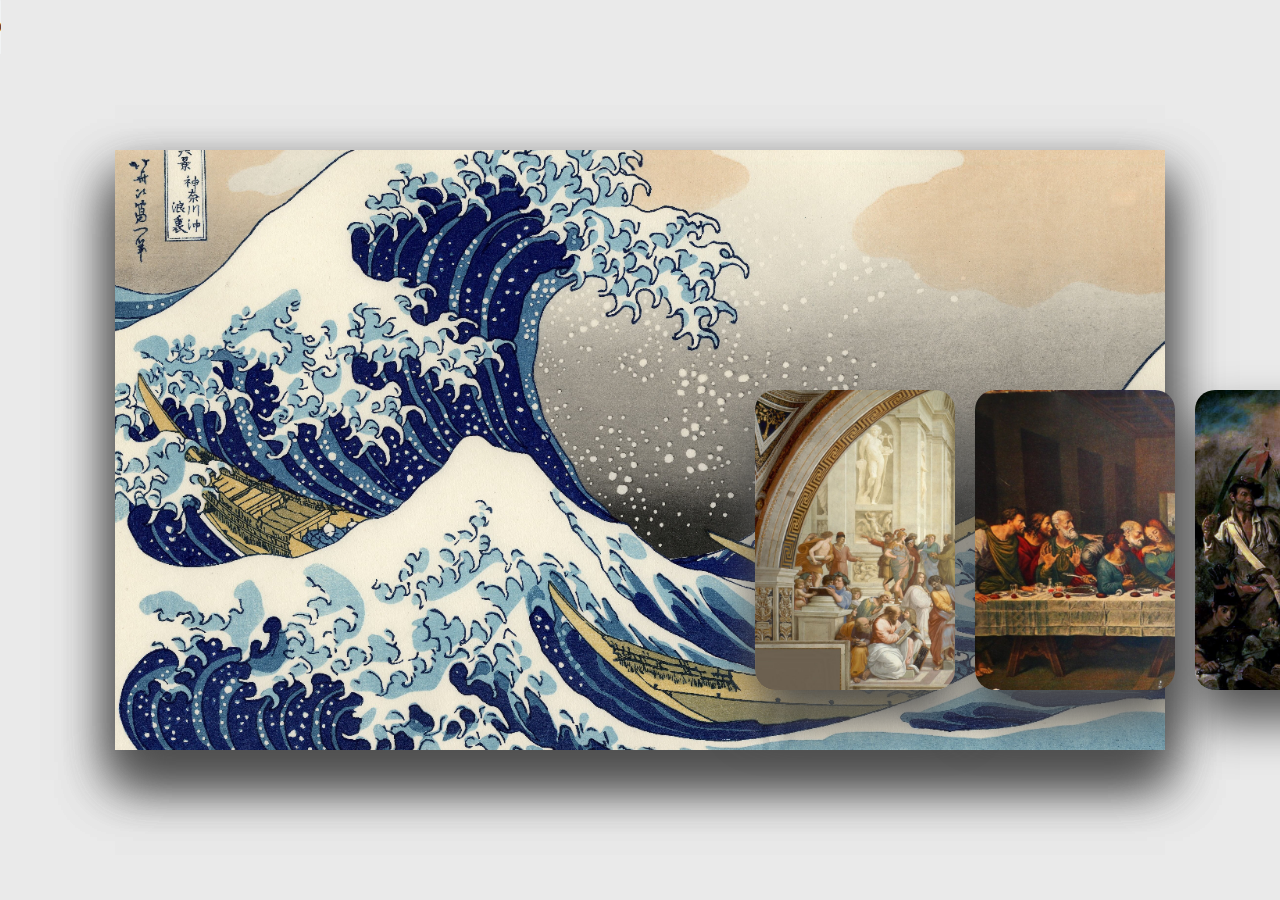
==== index.html @ 80323c1e "Update index.html" ====
<!DOCTYPE html>
<html lang="en">
<head>
    <meta charset="UTF-8">
    <meta name="viewport" content="width=device-width, initial-scale=1.0">
    <title> Historys Paintings</title>
    <link rel="icon" type="x-icon" href="Image/x-icon.png">
<link rel="stylesheet" href="Slider.css">
<!--------FONT AWESOEME-->
<link rel="stylesheet" href="https://cdnjs.cloudflare.com/ajax/libs/font-awesome/6.5.1/css/all.min.css" integrity="sha512-DTOQO9RWCH3ppGqcWaEA1BIZOC6xxalwEsw9c2QQeAIftl+Vegovlnee1c9QX4TctnWMn13TZye+giMm8e2LwA==" crossorigin="anonymous" referrerpolicy="no-referrer" />
<style>
    @import url('https://fonts.googleapis.com/css2?family=Playfair+Display:ital,wght@0,400..900;1,400..900&display=swap');
    </style>
</head>
<body>
 <audio  controls autoplay loop>
    <source src="Image/Music.mp3" type="audio/mp3">
 </audio>
    <div class="container">

        <div class="slide">

            
            <div class="item" style="background-image: url(Image/Starry-Night.jpg);">
                <div class="content">
                    <div class="name">Starry Night</div>
                    <div class="des">The Starry Night is an oil-on-canvas painting by the Dutch Post-Impressionist painter Vincent van Gogh.
                         Painted in June 1889, it depicts the view from the east-facing window of his asylum room at Saint-Rémy-de-Provence,
                         just before sunrise, with the addition of an imaginary village.</div>
                    <button style="color: #000000;">See More</button>
                </div>
            </div>
            <div class="item" style="background-image: url(Image/Great.jpg);">
                <div class="content">
                    <div class="name">THE GREAT WAVE OFF KANGAWA</div>
                    <div class="des"><b> <strong> Great Wave off Kanagawa</strong> 'Under the Wave off Kanagawa' a is a woodblock print by Japanese ukiyo-e artist Hokusai, created in late 1831 during the Edo period of Japanese history.</b></div>
                    <button  style="color: #303030;"><b>See More</b></button>
                </div>
            </div>
            <div class="item" style="background-image: url(Image/Athens.jpg);">
                <div class="content">
                    <div class="name">The School of Athens
                    </div>
                    <div class="des">The School of Athens  is a fresco by the Italian Renaissance artist Raphael. 
                        The fresco was painted between 1509 and 1511 as a part of Raphael's commission to decorate the rooms now known as the Stanze di Raffaello,
                         in the Apostolic Palace in the Vatican.</div>
                    <button style="color: #080808;"><b>See More</b></button>
                </div>
            </div>
            <div class="item" style="background-image: url(Image/Supper.jpg);">
                <div class="content">
                    <div class="name">The Last Supper</div>
                    <div class="des">The Last Supper a is a mural painting by the Italian High Renaissance artist Leonardo da Vinci, dated to c.
                         1495–1498. The painting represents the scene of the Last Supper of Jesus with the Twelve Apostles, as it is told in the Gospel of John
                         – specifically the moment after Jesus announces that one of his apostles will betray him.</div>
                    <button style="color: #080808;"><b>See More</b></button>
                </div>
            </div>
            <div class="item" style="background-image: url(Image/Liberty.jpg)";>
                <div class="content">
                    <div class="name">Liberty Leading the People</div>
                    <div class="des">Liberty Leading the People  is a painting by Eugène Delacroix commemorating the July Revolution of 1830,
                         which toppled King Charles X. A woman of the people with a Phrygian cap personifying the concept of Liberty leads a varied group of
                          people forward over a barricade and the bodies of the fallen, holding aloft the flag of the French Revolution!</div>
                    <button style="color: #080808;"><b>See More</b></button>
                </div>
            </div>
            <div class="item" style="background-image: url(Image/Marmade.jpg);">
                <div class="content">
                    <div class="name">Hylas and the Nymphs</div>
                    <div class="des">Hylas and the Nymphs is an 1896 oil painting by John William Waterhouse.
                         The painting depicts a moment from the Greek and Roman legend of the tragic youth Hylas
                         , based on accounts by Ovid and other ancient writers, in which the enraptured Hylas is abducted by Naiads while seeking 
                         drinking water.</div>
                    <button  style="color: #080808;"><b>See More</b></button>
                </div>
               
            </div>
            <div class="button">
                <button class="prev"><i class="fa-solid fa-arrow-left"></i></button>
                <button class="next"><i class="fa-solid fa-arrow-right"></i></button>
            </div>
        </div>
<script src="app.js"></script>
       
</body>
</html>
---- Slider.css ----
*{
    font-family: 'Playfair Display';
    margin: 0;
    padding: 0;
    box-sizing: border-box;
}

body{
    background: #eaeaea;
}
::-webkit-scrollbar{
    display: none;
}
.container{
    position: absolute;
    top: 50%;
    left: 50%;
    transform: translate(-50%,-50%);
    width: 1050px;
    height: 600px;
    background: #f5f5f5;
    box-shadow: 0 30px 50px #dbdbdb;
}
.container .slide .item{
    width: 200px;
    height: 300px;
    position: absolute;
    top: 30%;
    transform: translate(0,20%);
    border-radius: 20px;
    box-shadow: 0 30px 50px #505050;
    background-size: cover;
    display: inline-block;
    transition: 0.5s;
}
.slide .item:nth-child(1),
.slide .item:nth-child(2){
    top: 0;
    left: 0;
    transform: translate(0,0);
    border-radius: 0;
    width: 100%;
    height: 100%;
}
.slide .item:nth-child(3){
    left:calc(40% + 220px);
}
.slide .item:nth-child(4){
    left:calc(40% + 440px);
}
.slide .item:nth-child(5){
    left:calc(40% + 660px);
}
.slide .item:nth-child(n + 6){
    left:calc(40% + 880px);
    opacity: 0;
}
.item .content{
    position: absolute;
    top: 50%;
    left: 100px;
    width: 300px;
    text-align: left;
    color: #f5f5f5;
    transform: translate(0,-40%);
    display: none;
}
.slide .item:nth-child(2) .content{
   display: block;
  color: #dac3a4;
}
.content .name{
    font-size: 40px;
    text-decoration:uppercase ;
    font-weight: bold;
   opacity: 0;
   animation:animate 1s ease-in-out 1 forwards;
}
.content .des {
    margin-top: 10px;
    margin-bottom: 20px;
    font-size: 15px;
    color: #ffffff;
    opacity: 0;
    animation:animate 1s ease-in-out 0.3s 1 forwards;
}
.content .des strong{
    font-size: 20px;
    color:whitesmoke;
}
.content button{
    padding: 10px 15px;
    border:none;
    border-radius: 20px;
    width: 30%;
    color: #000;
    background: #eaeaea;
    cursor: pointer;
    opacity: 0;
    animation:animate 1s ease-in-out 0.6s forwards;
    transition: transform 0.5s;
}


@keyframes animate {
    from{
        opacity: 0;
        transform: translate(0, 100px);
        filter: blur(33px);
    }

    to{
        opacity: 1;
        transform: translate(0);
        filter: blur(0);
    }
}


.button {
    width: 100%;
    text-align: center;
 bottom: 20px;
    position: absolute;
}
.button .prev{
    font-size: 30px;
    color: #ffffff;
    background: transparent;
    border: none;
    margin-right: 10px;
}
.button .next{
    font-size: 30px;
    color: #ffffff;
    background: transparent;
    border: none;
    
}
.button button{
    
   transition: transform 0.5s;
}
.button button:hover{
    cursor: pointer;
   transform: translateY(-7px);
   text-decoration: dotted;
}
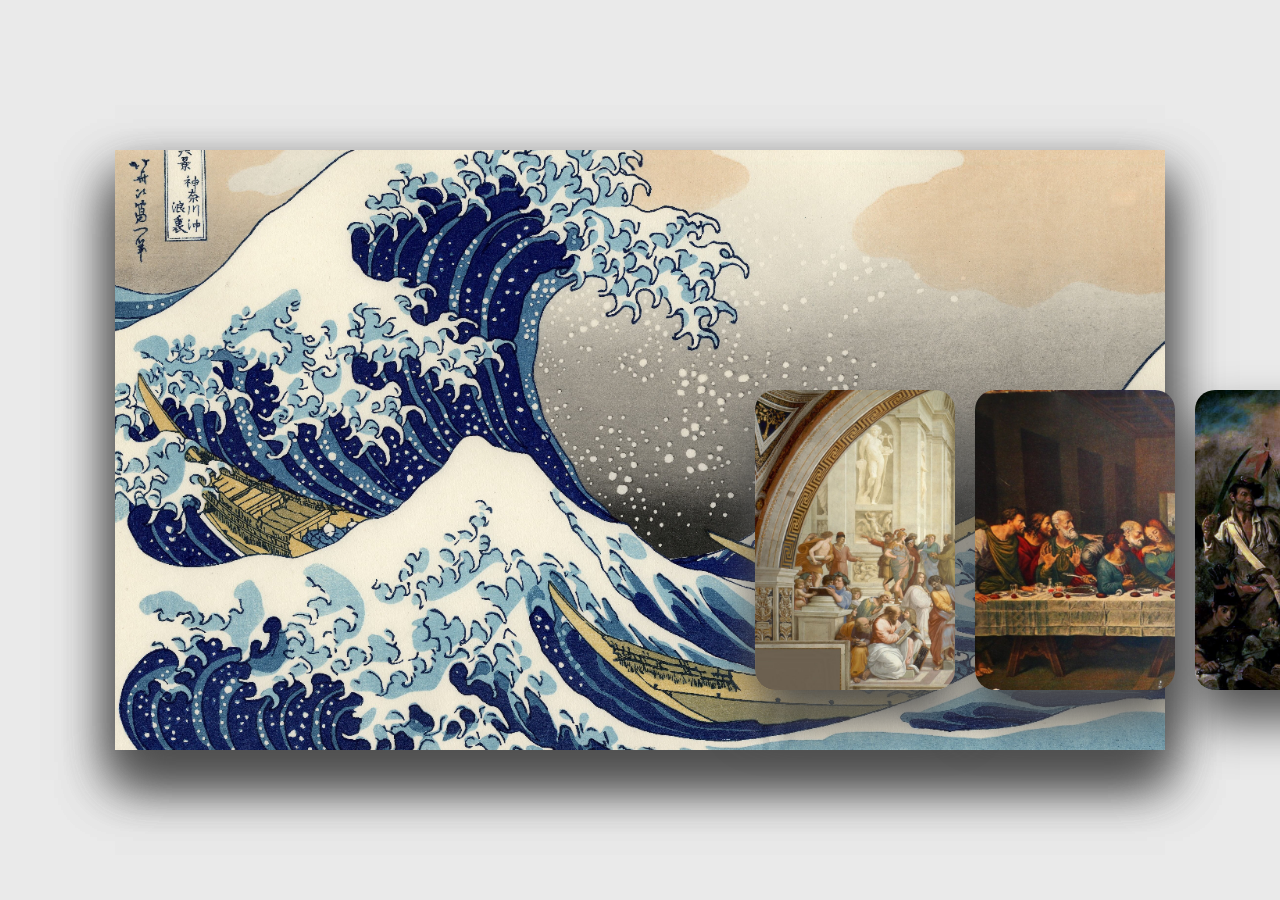
==== commit 3e05a07c: "Update index.html" ====
--- a/index.html
+++ b/index.html
@@ -13,9 +13,9 @@
     </style>
 </head>
 <body>
- <audio  controls autoplay loop>
-    <source src="Image/Music.mp3" type="audio/mp3">
- </audio>
+<audio autoplay loop>
+    <source src="Classic Music.mp3" type="audio/mp3" >
+  </audio>
     <div class="container">
 
         <div class="slide">
